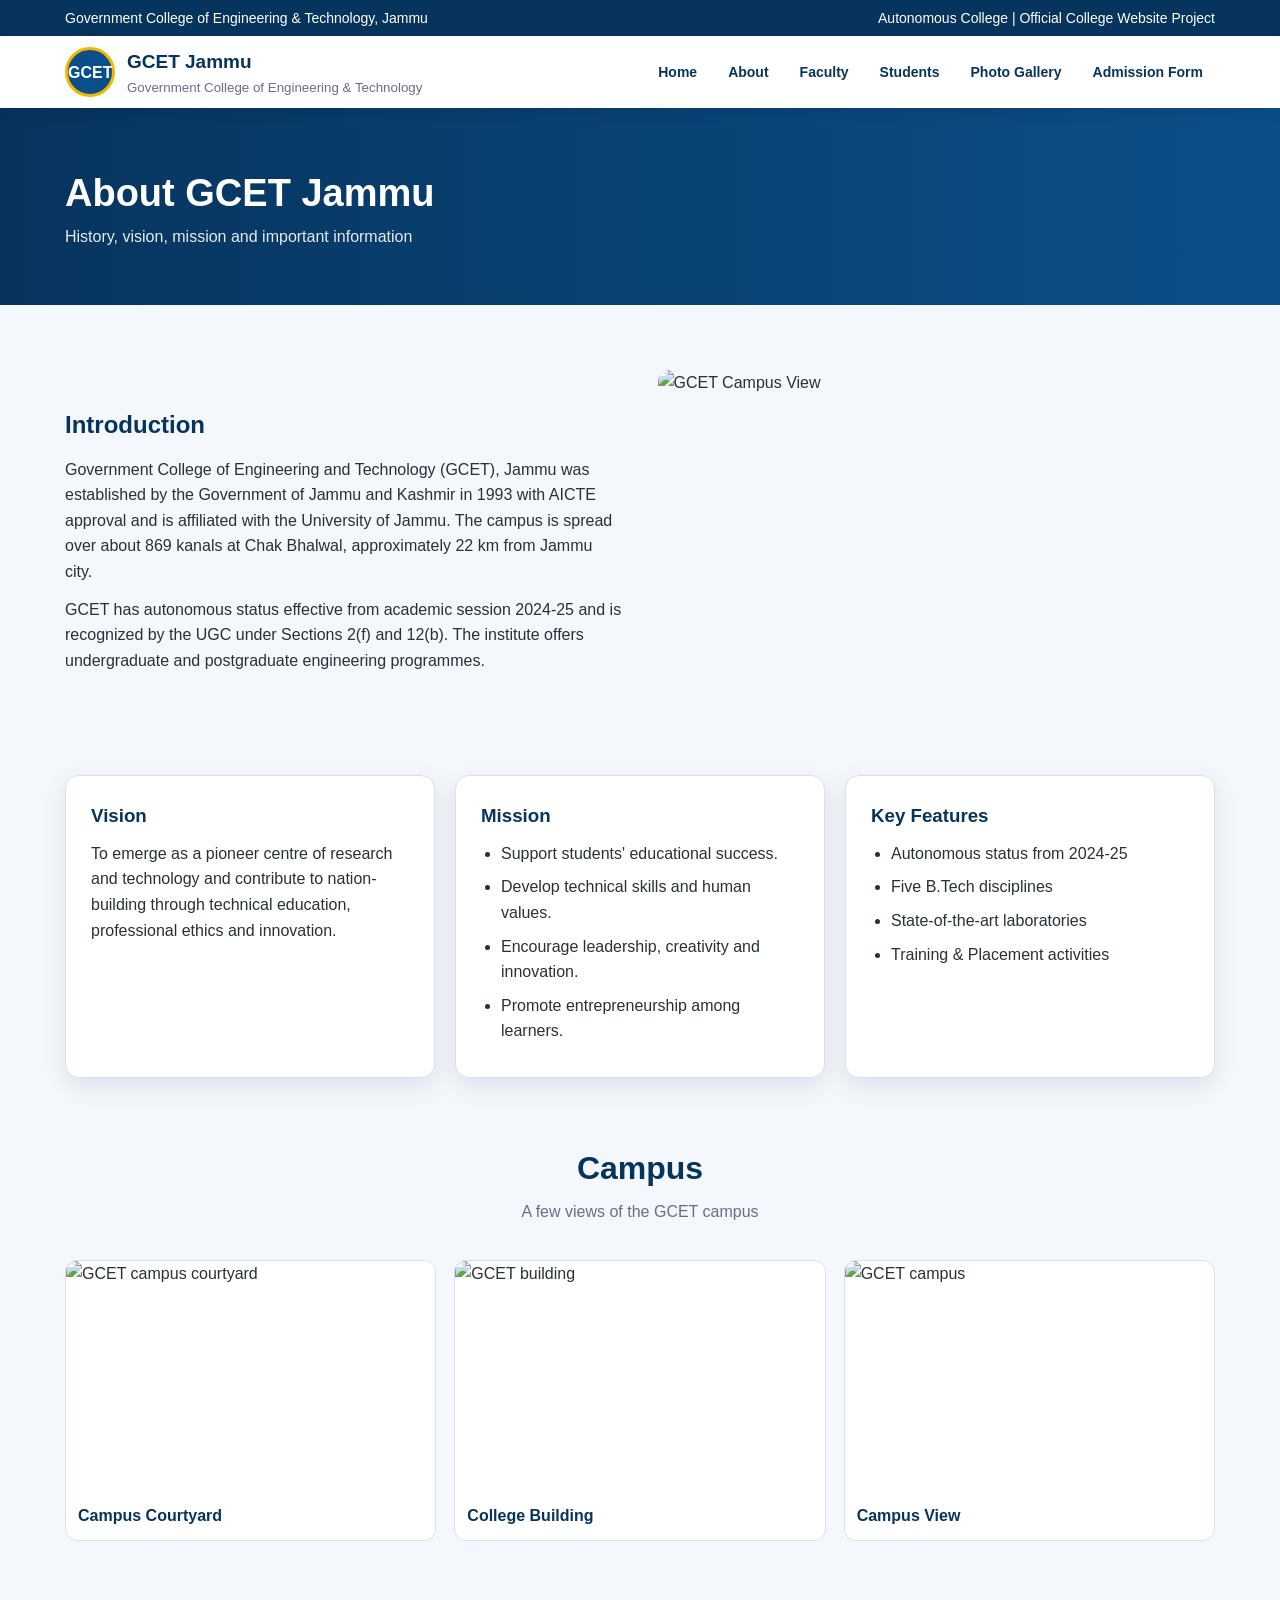
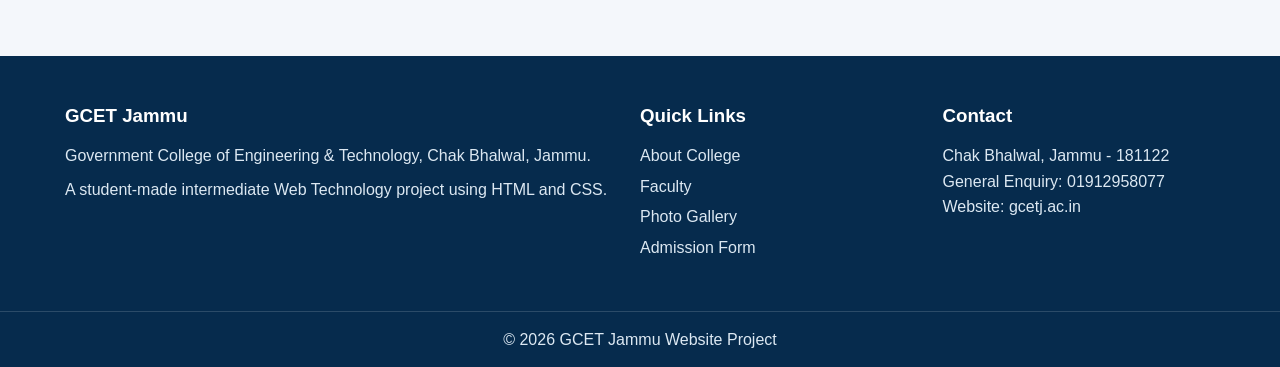
==== about.html @ 452f0018 "Add files via upload" ====
<!DOCTYPE html><html lang="en"><head><meta charset="UTF-8"><meta name="viewport" content="width=device-width, initial-scale=1.0"><title>About - GCET Jammu</title><link rel="stylesheet" href="style.css"></head><body><div class="topbar"><div class="container"><span>Government College of Engineering & Technology, Jammu</span><span>Autonomous College | Official College Website Project</span></div></div><nav class="navbar"><div class="container nav-inner"><a class="brand" href="index.html"><div class="logo">GCET</div><div><h2>GCET Jammu</h2><small>Government College of Engineering & Technology</small></div></a><input type="checkbox" id="menu-toggle" class="menu-toggle"><label for="menu-toggle" class="menu-btn">☰</label><div class="nav-links"><a href="index.html" class="nav-home">Home</a><a href="about.html">About</a><a href="faculty.html">Faculty</a><a href="students.html">Students</a><a href="gallery.html">Photo Gallery</a><a href="admission.html">Admission Form</a></div></div></nav><section class="page-head"><div class="container"><h1>About GCET Jammu</h1><p>History, vision, mission and important information</p></div></section><main><section class="section"><div class="container two-col"><div><h2 style="color:var(--dark);margin-bottom:12px">Introduction</h2><p>Government College of Engineering and Technology (GCET), Jammu was established by the Government of Jammu and Kashmir in 1993 with AICTE approval and is affiliated with the University of Jammu. The campus is spread over about 869 kanals at Chak Bhalwal, approximately 22 km from Jammu city.</p><p style="margin-top:12px">GCET has autonomous status effective from academic session 2024-25 and is recognized by the UGC under Sections 2(f) and 12(b). The institute offers undergraduate and postgraduate engineering programmes.</p></div><img class="college-img" src="https://gcetj.ac.in/photos/college-building/1.JPG" alt="GCET Campus View"></div></section><section class="section" style="padding-top:0"><div class="container grid-3"><div class="card"><h3>Vision</h3><p>To emerge as a pioneer centre of research and technology and contribute to nation-building through technical education, professional ethics and innovation.</p></div><div class="card"><h3>Mission</h3><ul class="list"><li>Support students' educational success.</li><li>Develop technical skills and human values.</li><li>Encourage leadership, creativity and innovation.</li><li>Promote entrepreneurship among learners.</li></ul></div><div class="card"><h3>Key Features</h3><ul class="list"><li>Autonomous status from 2024-25</li><li>Five B.Tech disciplines</li><li>State-of-the-art laboratories</li><li>Training & Placement activities</li></ul></div></div></section><section class="section" style="padding-top:0"><div class="container"><div class="section-title"><h2>Campus</h2><p>A few views of the GCET campus</p></div><div class="gallery"><div class="gallery-card"><img src="https://gcetj.ac.in/photos/college-building/2.JPG" alt="GCET campus courtyard"><div>Campus Courtyard</div></div><div class="gallery-card"><img src="https://gcetj.ac.in/photos/college-building/3.JPG" alt="GCET building"><div>College Building</div></div><div class="gallery-card"><img src="https://gcetj.ac.in/photos/college-building/6.jpg" alt="GCET campus"><div>Campus View</div></div></div></div></section></main><footer><div class="container footer-main"><div><h3>GCET Jammu</h3><p>Government College of Engineering & Technology, Chak Bhalwal, Jammu.</p><p style="margin-top:8px">A student-made intermediate Web Technology project using HTML and CSS.</p></div><div><h3>Quick Links</h3><a href="about.html">About College</a><a href="faculty.html">Faculty</a><a href="gallery.html">Photo Gallery</a><a href="admission.html">Admission Form</a></div><div><h3>Contact</h3><p>Chak Bhalwal, Jammu - 181122</p><p>General Enquiry: 01912958077</p><p>Website: gcetj.ac.in</p></div></div><div class="copyright">© 2026 GCET Jammu Website Project</div></footer></body></html>
---- style.css ----
:root{--blue:#0b4f8a;--dark:#07345d;--gold:#f4b400;--bg:#f4f7fb;--white:#fff;--text:#263238;--muted:#667085;--border:#d9e2ec;--shadow:0 8px 24px rgba(7,52,93,.10)}
*{box-sizing:border-box;margin:0;padding:0}
html{scroll-behavior:smooth}
body{font-family:Arial,Helvetica,sans-serif;background:var(--bg);color:var(--text);line-height:1.6}
a{text-decoration:none;color:inherit}.container{width:90%;max-width:1150px;margin:auto}
.topbar{background:var(--dark);color:#fff;font-size:14px;padding:7px 0}.topbar .container{display:flex;justify-content:space-between;gap:15px;flex-wrap:wrap}
.navbar{position:sticky;top:0;z-index:20;background:var(--white);box-shadow:0 3px 14px rgba(0,0,0,.12)}.nav-inner{min-height:72px;display:flex;align-items:center;justify-content:space-between;gap:25px}.brand{display:flex;align-items:center;gap:12px}.logo{width:50px;height:50px;border-radius:50%;background:var(--blue);color:#fff;display:grid;place-items:center;font-weight:bold;border:3px solid var(--gold)}.brand h2{font-size:19px;color:var(--dark)}.brand small{display:block;color:var(--muted)}
.menu-toggle{display:none}.nav-links{display:flex;gap:7px;align-items:center;flex-wrap:wrap}.nav-links a{padding:10px 12px;border-radius:7px;color:var(--dark);font-weight:bold;font-size:14px}.nav-links a:hover,.nav-links a.active{background:var(--blue);color:#fff}.menu-btn{display:none;border:0;background:var(--blue);color:#fff;padding:9px 12px;border-radius:6px;font-size:20px;cursor:pointer}
.hero{min-height:510px;background:linear-gradient(90deg,rgba(3,34,61,.86),rgba(3,34,61,.40)),url('https://gcetj.ac.in/photos/college-building/adm.jpg') center/cover;display:flex;align-items:center;color:#fff}.hero-content{max-width:700px;padding:70px 0}.badge{display:inline-block;background:var(--gold);color:#222;padding:6px 12px;border-radius:20px;font-weight:bold;margin-bottom:15px}.hero h1{font-size:46px;line-height:1.12;margin-bottom:18px}.hero p{font-size:18px;max-width:650px}.btns{display:flex;gap:12px;flex-wrap:wrap;margin-top:25px}.btn{display:inline-block;padding:11px 18px;border-radius:7px;background:var(--gold);color:#1d1d1d;font-weight:bold}.btn.secondary{background:#fff;color:var(--dark)}.btn:hover{transform:translateY(-2px)}
.section{padding:65px 0}.section-title{text-align:center;margin-bottom:35px}.section-title h2{font-size:32px;color:var(--dark)}.section-title p{color:var(--muted);margin-top:5px}.two-col{display:grid;grid-template-columns:1fr 1fr;gap:35px;align-items:center}.card{background:#fff;border:1px solid var(--border);border-radius:14px;padding:25px;box-shadow:var(--shadow)}.card h3{color:var(--dark);margin-bottom:10px}.college-img{width:100%;height:340px;object-fit:cover;border-radius:12px}
.stats{display:grid;grid-template-columns:repeat(4,1fr);gap:18px;margin-top:-45px;position:relative;z-index:2}.stat{background:#fff;border-radius:12px;padding:25px;text-align:center;box-shadow:var(--shadow);border-top:4px solid var(--gold)}.stat h3{font-size:28px;color:var(--blue)}.stat p{color:var(--muted)}
.grid-3{display:grid;grid-template-columns:repeat(3,1fr);gap:20px}.department{padding:22px;border-radius:12px;background:#fff;border:1px solid var(--border);transition:.25s}.department:hover,.faculty-card:hover,.gallery-card:hover{transform:translateY(-5px);box-shadow:var(--shadow)}.department span{font-size:28px}.department h3{margin-top:8px;color:var(--dark)}
.faculty-grid{display:grid;grid-template-columns:repeat(3,1fr);gap:22px}.faculty-card{background:#fff;border:1px solid var(--border);border-radius:14px;padding:22px;text-align:center;transition:.25s}.faculty-photo{width:110px;height:110px;border-radius:50%;object-fit:cover;border:4px solid #e7eef6;margin-bottom:12px}.initial-photo{width:110px;height:110px;border-radius:50%;display:grid;place-items:center;margin:0 auto 12px;background:var(--blue);color:#fff;font-size:30px;font-weight:bold;border:4px solid #e7eef6}.faculty-card h3{font-size:18px;color:var(--dark)}.faculty-card p{color:var(--muted);font-size:14px}
.gallery{display:grid;grid-template-columns:repeat(3,1fr);gap:18px}.gallery-card{background:#fff;border-radius:12px;overflow:hidden;border:1px solid var(--border);transition:.25s}.gallery-card img{width:100%;height:230px;object-fit:cover;display:block}.gallery-card div{padding:12px;font-weight:bold;color:var(--dark)}
.table-wrap{overflow-x:auto;background:#fff;border-radius:12px;box-shadow:var(--shadow)}table{width:100%;border-collapse:collapse;min-width:650px}th,td{padding:13px 15px;border-bottom:1px solid var(--border);text-align:left}th{background:var(--blue);color:#fff}tr:hover td{background:#f6f9fc}.search{width:100%;padding:12px 14px;border:1px solid var(--border);border-radius:8px;margin-bottom:15px;font-size:16px}
.form-box{max-width:850px;margin:auto;background:#fff;padding:30px;border-radius:14px;box-shadow:var(--shadow)}.form-grid{display:grid;grid-template-columns:1fr 1fr;gap:18px}.field label{display:block;font-weight:bold;margin-bottom:6px;color:var(--dark)}.field input,.field select,.field textarea{width:100%;padding:11px;border:1px solid #cbd5e1;border-radius:7px;font:inherit}.field textarea{min-height:110px;resize:vertical}.full{grid-column:1/-1}.check-row{display:flex;gap:15px;flex-wrap:wrap}.check-row label{font-weight:normal}.form-actions{display:flex;gap:10px;margin-top:20px}.notice{padding:12px 15px;background:#eef7ff;border-left:4px solid var(--blue);border-radius:6px;margin-bottom:20px}
.page-head{background:linear-gradient(90deg,var(--dark),var(--blue));color:#fff;padding:55px 0}.page-head h1{font-size:38px}.page-head p{opacity:.9}.list{padding-left:20px}.list li{margin:8px 0}.contact-grid{display:grid;grid-template-columns:repeat(3,1fr);gap:18px}.contact-card{background:#fff;padding:22px;border-radius:12px;border:1px solid var(--border)}.contact-card h3{color:var(--dark)}
footer{background:#062b4d;color:#dce8f2;margin-top:50px}.footer-main{padding:45px 0;display:grid;grid-template-columns:2fr 1fr 1fr;gap:30px}.footer-main h3{color:#fff;margin-bottom:12px}.footer-main a{display:block;margin:5px 0;color:#dce8f2}.copyright{text-align:center;border-top:1px solid rgba(255,255,255,.15);padding:15px}
@media(max-width:900px){.nav-inner{align-items:center;position:relative}.menu-btn{display:block}.nav-links{display:none;position:absolute;top:72px;left:0;right:0;background:#fff;padding:15px;box-shadow:0 5px 15px rgba(0,0,0,.12);flex-direction:column;align-items:stretch}.menu-toggle:checked ~ .nav-links{display:flex}.nav-links a{text-align:center}.hero h1{font-size:38px}.stats{grid-template-columns:repeat(2,1fr)}.grid-3,.faculty-grid,.gallery{grid-template-columns:repeat(2,1fr)}.two-col{grid-template-columns:1fr}.footer-main{grid-template-columns:1fr 1fr}}
@media(max-width:600px){.topbar .container{justify-content:center}.brand h2{font-size:16px}.brand small{font-size:11px}.hero{min-height:500px}.hero h1{font-size:31px}.hero p{font-size:16px}.section{padding:45px 0}.section-title h2{font-size:27px}.stats,.grid-3,.faculty-grid,.gallery,.contact-grid{grid-template-columns:1fr}.form-grid{grid-template-columns:1fr}.full{grid-column:auto}.footer-main{grid-template-columns:1fr}.page-head h1{font-size:30px}.college-img{height:250px}}
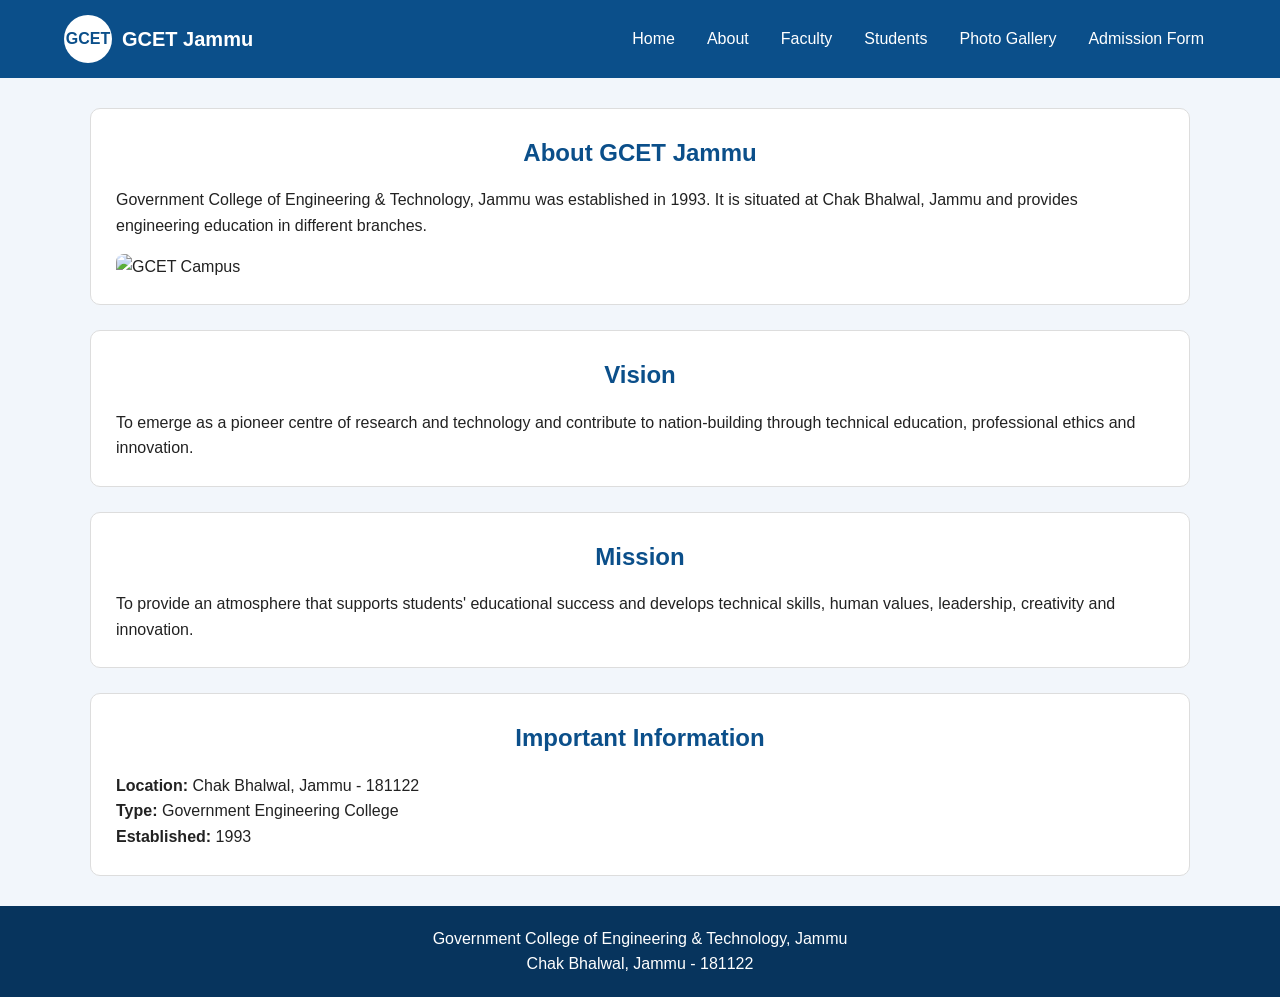
==== commit d2940080: "Add files via upload" ====
--- a/about.html
+++ b/about.html
@@ -1 +1,115 @@
-<!DOCTYPE html><html lang="en"><head><meta charset="UTF-8"><meta name="viewport" content="width=device-width, initial-scale=1.0"><title>About - GCET Jammu</title><link rel="stylesheet" href="style.css"></head><body><div class="topbar"><div class="container"><span>Government College of Engineering & Technology, Jammu</span><span>Autonomous College | Official College Website Project</span></div></div><nav class="navbar"><div class="container nav-inner"><a class="brand" href="index.html"><div class="logo">GCET</div><div><h2>GCET Jammu</h2><small>Government College of Engineering & Technology</small></div></a><input type="checkbox" id="menu-toggle" class="menu-toggle"><label for="menu-toggle" class="menu-btn">☰</label><div class="nav-links"><a href="index.html" class="nav-home">Home</a><a href="about.html">About</a><a href="faculty.html">Faculty</a><a href="students.html">Students</a><a href="gallery.html">Photo Gallery</a><a href="admission.html">Admission Form</a></div></div></nav><section class="page-head"><div class="container"><h1>About GCET Jammu</h1><p>History, vision, mission and important information</p></div></section><main><section class="section"><div class="container two-col"><div><h2 style="color:var(--dark);margin-bottom:12px">Introduction</h2><p>Government College of Engineering and Technology (GCET), Jammu was established by the Government of Jammu and Kashmir in 1993 with AICTE approval and is affiliated with the University of Jammu. The campus is spread over about 869 kanals at Chak Bhalwal, approximately 22 km from Jammu city.</p><p style="margin-top:12px">GCET has autonomous status effective from academic session 2024-25 and is recognized by the UGC under Sections 2(f) and 12(b). The institute offers undergraduate and postgraduate engineering programmes.</p></div><img class="college-img" src="https://gcetj.ac.in/photos/college-building/1.JPG" alt="GCET Campus View"></div></section><section class="section" style="padding-top:0"><div class="container grid-3"><div class="card"><h3>Vision</h3><p>To emerge as a pioneer centre of research and technology and contribute to nation-building through technical education, professional ethics and innovation.</p></div><div class="card"><h3>Mission</h3><ul class="list"><li>Support students' educational success.</li><li>Develop technical skills and human values.</li><li>Encourage leadership, creativity and innovation.</li><li>Promote entrepreneurship among learners.</li></ul></div><div class="card"><h3>Key Features</h3><ul class="list"><li>Autonomous status from 2024-25</li><li>Five B.Tech disciplines</li><li>State-of-the-art laboratories</li><li>Training & Placement activities</li></ul></div></div></section><section class="section" style="padding-top:0"><div class="container"><div class="section-title"><h2>Campus</h2><p>A few views of the GCET campus</p></div><div class="gallery"><div class="gallery-card"><img src="https://gcetj.ac.in/photos/college-building/2.JPG" alt="GCET campus courtyard"><div>Campus Courtyard</div></div><div class="gallery-card"><img src="https://gcetj.ac.in/photos/college-building/3.JPG" alt="GCET building"><div>College Building</div></div><div class="gallery-card"><img src="https://gcetj.ac.in/photos/college-building/6.jpg" alt="GCET campus"><div>Campus View</div></div></div></div></section></main><footer><div class="container footer-main"><div><h3>GCET Jammu</h3><p>Government College of Engineering & Technology, Chak Bhalwal, Jammu.</p><p style="margin-top:8px">A student-made intermediate Web Technology project using HTML and CSS.</p></div><div><h3>Quick Links</h3><a href="about.html">About College</a><a href="faculty.html">Faculty</a><a href="gallery.html">Photo Gallery</a><a href="admission.html">Admission Form</a></div><div><h3>Contact</h3><p>Chak Bhalwal, Jammu - 181122</p><p>General Enquiry: 01912958077</p><p>Website: gcetj.ac.in</p></div></div><div class="copyright">© 2026 GCET Jammu Website Project</div></footer></body></html>+<!DOCTYPE html>
+<html lang="en">
+ <head>
+  <meta charset="utf-8"/>
+  <meta content="width=device-width, initial-scale=1.0" name="viewport"/>
+  <title>
+   About - GCET Jammu
+  </title>
+  <link href="style.css" rel="stylesheet"/>
+ </head>
+ <body>
+  <header>
+   <div class="navbar">
+    <div class="logo">
+     <div class="logo-circle">
+      GCET
+     </div>
+     <h2>
+      GCET Jammu
+     </h2>
+    </div>
+    <ul class="nav-links">
+     <li>
+      <a href="index.html">
+       Home
+      </a>
+     </li>
+     <li>
+      <a href="about.html">
+       About
+      </a>
+     </li>
+     <li>
+      <a href="faculty.html">
+       Faculty
+      </a>
+     </li>
+     <li>
+      <a href="students.html">
+       Students
+      </a>
+     </li>
+     <li>
+      <a href="gallery.html">
+       Photo Gallery
+      </a>
+     </li>
+     <li>
+      <a href="admission.html">
+       Admission Form
+      </a>
+     </li>
+    </ul>
+   </div>
+  </header>
+  <main class="container">
+   <section class="section">
+    <h2>
+     About GCET Jammu
+    </h2>
+    <p>
+     Government College of Engineering &amp; Technology, Jammu was established in 1993. It is situated at Chak Bhalwal, Jammu and provides engineering education in different branches.
+    </p>
+    <img alt="GCET Campus" class="info-image" src="https://gcetj.ac.in/photos/college-building/1.JPG"/>
+   </section>
+   <section class="section">
+    <h2>
+     Vision
+    </h2>
+    <p>
+     To emerge as a pioneer centre of research and technology and contribute to nation-building through technical education, professional ethics and innovation.
+    </p>
+   </section>
+   <section class="section">
+    <h2>
+     Mission
+    </h2>
+    <p>
+     To provide an atmosphere that supports students' educational success and develops technical skills, human values, leadership, creativity and innovation.
+    </p>
+   </section>
+   <section class="section">
+    <h2>
+     Important Information
+    </h2>
+    <p>
+     <b>
+      Location:
+     </b>
+     Chak Bhalwal, Jammu - 181122
+    </p>
+    <p>
+     <b>
+      Type:
+     </b>
+     Government Engineering College
+    </p>
+    <p>
+     <b>
+      Established:
+     </b>
+     1993
+    </p>
+   </section>
+  </main>
+  <footer>
+   <p>
+    Government College of Engineering &amp; Technology, Jammu
+   </p>
+   <p>
+    Chak Bhalwal, Jammu - 181122
+   </p>
+  </footer>
+ </body>
+</html>
--- a/style.css
+++ b/style.css
@@ -1,20 +1,282 @@
-:root{--blue:#0b4f8a;--dark:#07345d;--gold:#f4b400;--bg:#f4f7fb;--white:#fff;--text:#263238;--muted:#667085;--border:#d9e2ec;--shadow:0 8px 24px rgba(7,52,93,.10)}
-*{box-sizing:border-box;margin:0;padding:0}
-html{scroll-behavior:smooth}
-body{font-family:Arial,Helvetica,sans-serif;background:var(--bg);color:var(--text);line-height:1.6}
-a{text-decoration:none;color:inherit}.container{width:90%;max-width:1150px;margin:auto}
-.topbar{background:var(--dark);color:#fff;font-size:14px;padding:7px 0}.topbar .container{display:flex;justify-content:space-between;gap:15px;flex-wrap:wrap}
-.navbar{position:sticky;top:0;z-index:20;background:var(--white);box-shadow:0 3px 14px rgba(0,0,0,.12)}.nav-inner{min-height:72px;display:flex;align-items:center;justify-content:space-between;gap:25px}.brand{display:flex;align-items:center;gap:12px}.logo{width:50px;height:50px;border-radius:50%;background:var(--blue);color:#fff;display:grid;place-items:center;font-weight:bold;border:3px solid var(--gold)}.brand h2{font-size:19px;color:var(--dark)}.brand small{display:block;color:var(--muted)}
-.menu-toggle{display:none}.nav-links{display:flex;gap:7px;align-items:center;flex-wrap:wrap}.nav-links a{padding:10px 12px;border-radius:7px;color:var(--dark);font-weight:bold;font-size:14px}.nav-links a:hover,.nav-links a.active{background:var(--blue);color:#fff}.menu-btn{display:none;border:0;background:var(--blue);color:#fff;padding:9px 12px;border-radius:6px;font-size:20px;cursor:pointer}
-.hero{min-height:510px;background:linear-gradient(90deg,rgba(3,34,61,.86),rgba(3,34,61,.40)),url('https://gcetj.ac.in/photos/college-building/adm.jpg') center/cover;display:flex;align-items:center;color:#fff}.hero-content{max-width:700px;padding:70px 0}.badge{display:inline-block;background:var(--gold);color:#222;padding:6px 12px;border-radius:20px;font-weight:bold;margin-bottom:15px}.hero h1{font-size:46px;line-height:1.12;margin-bottom:18px}.hero p{font-size:18px;max-width:650px}.btns{display:flex;gap:12px;flex-wrap:wrap;margin-top:25px}.btn{display:inline-block;padding:11px 18px;border-radius:7px;background:var(--gold);color:#1d1d1d;font-weight:bold}.btn.secondary{background:#fff;color:var(--dark)}.btn:hover{transform:translateY(-2px)}
-.section{padding:65px 0}.section-title{text-align:center;margin-bottom:35px}.section-title h2{font-size:32px;color:var(--dark)}.section-title p{color:var(--muted);margin-top:5px}.two-col{display:grid;grid-template-columns:1fr 1fr;gap:35px;align-items:center}.card{background:#fff;border:1px solid var(--border);border-radius:14px;padding:25px;box-shadow:var(--shadow)}.card h3{color:var(--dark);margin-bottom:10px}.college-img{width:100%;height:340px;object-fit:cover;border-radius:12px}
-.stats{display:grid;grid-template-columns:repeat(4,1fr);gap:18px;margin-top:-45px;position:relative;z-index:2}.stat{background:#fff;border-radius:12px;padding:25px;text-align:center;box-shadow:var(--shadow);border-top:4px solid var(--gold)}.stat h3{font-size:28px;color:var(--blue)}.stat p{color:var(--muted)}
-.grid-3{display:grid;grid-template-columns:repeat(3,1fr);gap:20px}.department{padding:22px;border-radius:12px;background:#fff;border:1px solid var(--border);transition:.25s}.department:hover,.faculty-card:hover,.gallery-card:hover{transform:translateY(-5px);box-shadow:var(--shadow)}.department span{font-size:28px}.department h3{margin-top:8px;color:var(--dark)}
-.faculty-grid{display:grid;grid-template-columns:repeat(3,1fr);gap:22px}.faculty-card{background:#fff;border:1px solid var(--border);border-radius:14px;padding:22px;text-align:center;transition:.25s}.faculty-photo{width:110px;height:110px;border-radius:50%;object-fit:cover;border:4px solid #e7eef6;margin-bottom:12px}.initial-photo{width:110px;height:110px;border-radius:50%;display:grid;place-items:center;margin:0 auto 12px;background:var(--blue);color:#fff;font-size:30px;font-weight:bold;border:4px solid #e7eef6}.faculty-card h3{font-size:18px;color:var(--dark)}.faculty-card p{color:var(--muted);font-size:14px}
-.gallery{display:grid;grid-template-columns:repeat(3,1fr);gap:18px}.gallery-card{background:#fff;border-radius:12px;overflow:hidden;border:1px solid var(--border);transition:.25s}.gallery-card img{width:100%;height:230px;object-fit:cover;display:block}.gallery-card div{padding:12px;font-weight:bold;color:var(--dark)}
-.table-wrap{overflow-x:auto;background:#fff;border-radius:12px;box-shadow:var(--shadow)}table{width:100%;border-collapse:collapse;min-width:650px}th,td{padding:13px 15px;border-bottom:1px solid var(--border);text-align:left}th{background:var(--blue);color:#fff}tr:hover td{background:#f6f9fc}.search{width:100%;padding:12px 14px;border:1px solid var(--border);border-radius:8px;margin-bottom:15px;font-size:16px}
-.form-box{max-width:850px;margin:auto;background:#fff;padding:30px;border-radius:14px;box-shadow:var(--shadow)}.form-grid{display:grid;grid-template-columns:1fr 1fr;gap:18px}.field label{display:block;font-weight:bold;margin-bottom:6px;color:var(--dark)}.field input,.field select,.field textarea{width:100%;padding:11px;border:1px solid #cbd5e1;border-radius:7px;font:inherit}.field textarea{min-height:110px;resize:vertical}.full{grid-column:1/-1}.check-row{display:flex;gap:15px;flex-wrap:wrap}.check-row label{font-weight:normal}.form-actions{display:flex;gap:10px;margin-top:20px}.notice{padding:12px 15px;background:#eef7ff;border-left:4px solid var(--blue);border-radius:6px;margin-bottom:20px}
-.page-head{background:linear-gradient(90deg,var(--dark),var(--blue));color:#fff;padding:55px 0}.page-head h1{font-size:38px}.page-head p{opacity:.9}.list{padding-left:20px}.list li{margin:8px 0}.contact-grid{display:grid;grid-template-columns:repeat(3,1fr);gap:18px}.contact-card{background:#fff;padding:22px;border-radius:12px;border:1px solid var(--border)}.contact-card h3{color:var(--dark)}
-footer{background:#062b4d;color:#dce8f2;margin-top:50px}.footer-main{padding:45px 0;display:grid;grid-template-columns:2fr 1fr 1fr;gap:30px}.footer-main h3{color:#fff;margin-bottom:12px}.footer-main a{display:block;margin:5px 0;color:#dce8f2}.copyright{text-align:center;border-top:1px solid rgba(255,255,255,.15);padding:15px}
-@media(max-width:900px){.nav-inner{align-items:center;position:relative}.menu-btn{display:block}.nav-links{display:none;position:absolute;top:72px;left:0;right:0;background:#fff;padding:15px;box-shadow:0 5px 15px rgba(0,0,0,.12);flex-direction:column;align-items:stretch}.menu-toggle:checked ~ .nav-links{display:flex}.nav-links a{text-align:center}.hero h1{font-size:38px}.stats{grid-template-columns:repeat(2,1fr)}.grid-3,.faculty-grid,.gallery{grid-template-columns:repeat(2,1fr)}.two-col{grid-template-columns:1fr}.footer-main{grid-template-columns:1fr 1fr}}
-@media(max-width:600px){.topbar .container{justify-content:center}.brand h2{font-size:16px}.brand small{font-size:11px}.hero{min-height:500px}.hero h1{font-size:31px}.hero p{font-size:16px}.section{padding:45px 0}.section-title h2{font-size:27px}.stats,.grid-3,.faculty-grid,.gallery,.contact-grid{grid-template-columns:1fr}.form-grid{grid-template-columns:1fr}.full{grid-column:auto}.footer-main{grid-template-columns:1fr}.page-head h1{font-size:30px}.college-img{height:250px}}
+:root {
+    --blue:#0b4f8a;
+    --dark:#07345d;
+    --light:#f2f6fb;
+    --white:#fff;
+    --text:#222
+}
+* {
+    box-sizing:border-box;
+    margin:0;
+    padding:0
+}
+body {
+    font-family:Arial,sans-serif;
+    background:var(--light);
+    color:var(--text);
+    line-height:1.6
+}
+header {
+    background:var(--blue);
+    color:white;
+    padding:15px 5%
+}
+.navbar {
+    display:flex;
+    justify-content:space-between;
+    align-items:center;
+    gap:20px;
+    flex-wrap:wrap
+}
+.logo {
+    display:flex;
+    align-items:center;
+    gap:10px
+}
+.logo-circle {
+    width:48px;
+    height:48px;
+    border-radius:50%;
+    background:white;
+    color:var(--blue);
+    display:flex;
+    align-items:center;
+    justify-content:center;
+    font-weight:bold
+}
+.logo h2 {
+    font-size:20px
+}
+.nav-links {
+    display:flex;
+    gap:8px;
+    list-style:none;
+    flex-wrap:wrap
+}
+.nav-links a {
+    color:white;
+    text-decoration:none;
+    padding:8px 12px;
+    border-radius:5px
+}
+.nav-links a:hover {
+    background:white;
+    color:var(--blue)
+}
+.container {
+    width:90%;
+    max-width:1100px;
+    margin:30px auto
+}
+.hero {
+    min-height:430px;
+    background:url("https://gcetj.ac.in/photos/college-building/adm.jpg") center/cover;
+    display:flex;
+    align-items:center;
+    justify-content:center;
+    text-align:center;
+    border-radius:10px;
+    padding:30px
+}
+.hero-box {
+    background:rgba(0,0,0,.65);
+    color:white;
+    padding:30px;
+    border-radius:10px;
+    max-width:750px
+}
+.hero h1 {
+    font-size:34px;
+    margin-bottom:12px
+}
+.btn {
+    display:inline-block;
+    background:var(--blue);
+    color:white;
+    text-decoration:none;
+    padding:10px 18px;
+    margin-top:15px;
+    border-radius:5px;
+    border:0;
+    cursor:pointer
+}
+.btn:hover {
+    background:var(--dark)
+}
+.section {
+    background:white;
+    margin:25px 0;
+    padding:25px;
+    border:1px solid #ddd;
+    border-radius:10px
+}
+.section h2 {
+    color:var(--blue);
+    text-align:center;
+    margin-bottom:15px
+}
+.info-image {
+    width:100%;
+    max-height:350px;
+    object-fit:cover;
+    border-radius:8px;
+    margin-top:15px
+}
+.card-flex {
+    display:flex;
+    justify-content:center;
+    gap:20px;
+    flex-wrap:wrap
+}
+.card {
+    background:white;
+    border:1px solid #ddd;
+    border-radius:10px;
+    padding:20px;
+    width:300px;
+    text-align:center;
+    box-shadow:0 2px 8px rgba(0,0,0,.08)
+}
+.card:hover {
+    transform:translateY(-4px);
+    transition:.2s
+}
+.faculty-photo {
+    width:120px;
+    height:120px;
+    border-radius:50%;
+    object-fit:cover;
+    border:4px solid #e3edf7;
+    margin-bottom:10px
+}
+.gallery {
+    display:grid;
+    grid-template-columns:repeat(3,1fr);
+    gap:18px
+}
+.gallery-item {
+    background:white;
+    padding:10px;
+    border-radius:8px;
+    box-shadow:0 2px 8px rgba(0,0,0,.1)
+}
+.gallery img {
+    width:100%;
+    height:210px;
+    object-fit:cover;
+    border-radius:6px
+}
+.gallery p {
+    text-align:center;
+    padding:8px 0;
+    font-weight:bold
+}
+table {
+    width:100%;
+    border-collapse:collapse;
+    background:white
+}
+th,td {
+    border:1px solid #ccc;
+    padding:10px;
+    text-align:center
+}
+th {
+    background:var(--blue);
+    color:white
+}
+tr:nth-child(even) {
+    background:#f4f7fa
+}
+.form-box {
+    max-width:700px;
+    margin:auto
+}
+.form-group {
+    margin-bottom:15px
+}
+label {
+    display:block;
+    font-weight:bold;
+    margin-bottom:5px
+}
+input,select,textarea {
+    width:100%;
+    padding:10px;
+    border:1px solid #bbb;
+    border-radius:5px;
+    font-size:15px
+}
+textarea {
+    height:100px
+}
+.radio-group {
+    display:flex;
+    gap:15px;
+    flex-wrap:wrap
+}
+.radio-group label {
+    font-weight:normal
+}
+.radio-group input {
+    width:auto
+}
+footer {
+    background:var(--dark);
+    color:white;
+    text-align:center;
+    padding:20px;
+    margin-top:30px
+}
+@media(max-width:800px) {
+    .navbar {
+        justify-content:center
+    }
+    .logo {
+        width:100%;
+        justify-content:center
+    }
+    .nav-links {
+        justify-content:center
+    }
+    .gallery {
+        grid-template-columns:repeat(2,1fr)
+    }
+    .hero h1 {
+        font-size:28px
+    }
+}
+@media(max-width:550px) {
+    .container {
+        width:94%
+    }
+    .nav-links {
+        gap:2px
+    }
+    .nav-links a {
+        padding:7px 8px;
+        font-size:14px
+    }
+    .hero {
+        min-height:350px;
+        padding:15px
+    }
+    .hero-box {
+        padding:20px
+    }
+    .hero h1 {
+        font-size:24px
+    }
+    .gallery {
+        grid-template-columns:1fr
+    }
+    .card {
+        width:100%
+    }
+    table {
+        font-size:13px
+    }
+    th,td {
+        padding:7px 4px
+    }
+}
